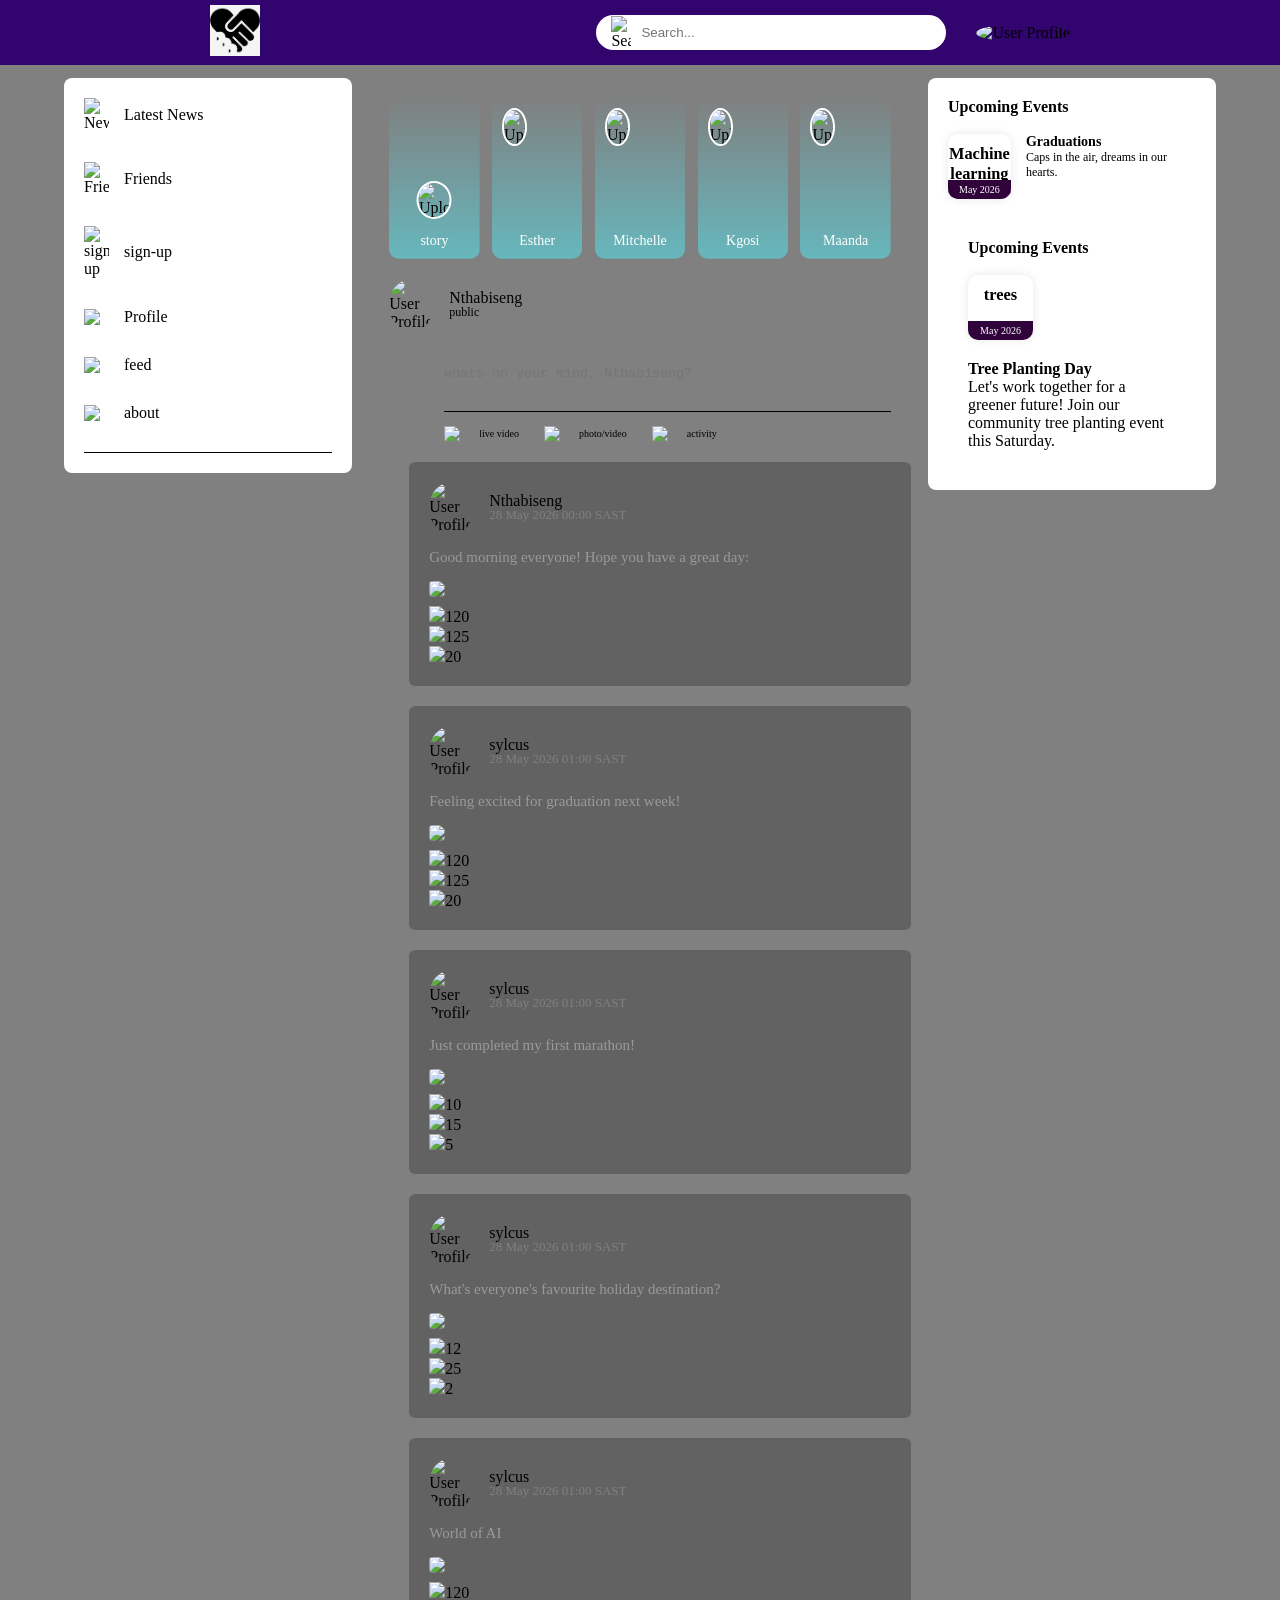
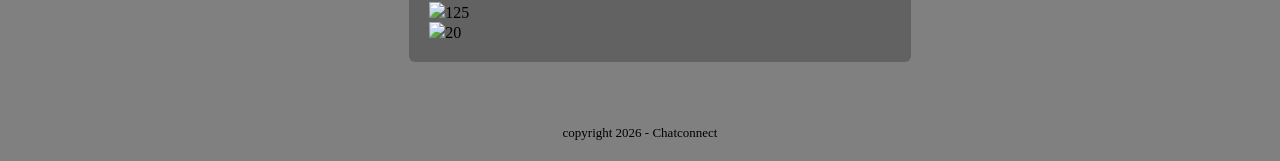
==== home.html @ 028d930f "Add files via upload" ====
<!DOCTYPE html>
<html lang="en">
    
<head>
    <meta charset="UTF-8">
    <meta http-equiv="X-UA-Compatible" content="IE=edge">
    <meta name="viewport" content="width=device-width, initial-scale=1.0">
        <title>Chatconnect</title>
        <link rel="stylesheet" href="chatconnect.css">
</head>


    <body>

        <nav>
     <div class="nav-left"> 
        <img src="Rlogo.png" alt="logo" class="logo">
        <ul>
           
        </ul>
     </div>

     <div class="nav-right">

        <div class="search-box">
              <img src="images/search.png" alt="Search">
            <input type="text" placeholder="Search...">
           
        </div>
        
            <div class="nav-user-icon">
                <div class="nav-user-icon-online"></div>
              <img src="images/profile-pic.png" alt="User Profile">
            </div>

            
        </nav>

            <div class="container">
                
                <div class="left-sidebar"> 
                    <div class="imp-links">
                        <a href="https://news.google.co.za"><img src="images/news.png" alt="News">Latest News</a>
                        <a href="https://www.bewelcome.org"><img src="images/friends.png" alt="Friends">Friends</a>
                        <a href="sign-up1.html"><img src="images/logout.png" alt="sign-up">sign-up</a>
                        <a href="profile.html"><img src="images/profile-home.png">Profile</a>
                        <a href="feed.html"><img src="images/group.png">feed</a>
                        <a href="about.html"><img src="images/feedback.png">about</a>

                    </div>

                    
                   
                </div>

                <div class="main-content">
                    
                    <div class = "story-gallery">
                        <div class = "story story1 ">
                            <img src="images/upload.png" alt="Upload">
                            <p>story</p>
                        </div>
                         <div class = "story story2">
                            <img src="images/member-1.png" alt="Upload">
                            <p>Esther</p>
                        </div>
                         <div class = "story story3">
                            <img src="images/member-3.png" alt="Upload">
                            <p>Mitchelle</p>
                        </div>
                         <div class = "story story4">
                            <img src="images/member-2.png" alt="Upload">
                            <p>Kgosi</p>
                        </div>
                         <div class = "story story5">
                            <img src="images/member-4.png" alt="Upload">
                            <p>Maanda</p>
                        </div>
                    </div>

                    <div class="write-post.container">
                        <div class="user-profile">
                            <img src="images/profile-pic.png" alt="User Profile">
                            <div>
                                <p>Nthabiseng</p>
                                <small>public <i class = "fas fa caret-down"></i></small>
                            </div>
                        </div>

                        <div class = "post-input-container">
                            <textarea rows="3" placeholder="whats on your mind, Nthabiseng? "></textarea> 
                        
                            <div class ="add-post-link">
                               <a href="#"><img src="images/live-video.png">live video</a>
                                <a href="#"><img src="images/photo.png">photo/video</a>
                                <a href="#"><img src="images/feeling.png">activity</a>
                            </div>

                        </div>

                        
                    </div>

                    <div class="post-container">
                         <div class="user-profile">
                            <img src="images/profile-pic.png" alt="User Profile">
                            <div>
                                <p>Nthabiseng</p>
                                <span>28 May 2026 00:00 SAST</span>
                            </div>
                        </div>
                        <p class="post-text"> Good morning everyone! Hope you have a great day: </p>
                            <img src="images/feed-image-1.png" class="post-img">

                            <div class="post-row">
                                <div class="activity-icon">
                                    <div><img src="images/like-blue.png">120</div>
                                     <div><img src="images/comments.png">125</div>
                                      <div><img src="images/share.png">20</div>
                                </div>
                                    <div class="post-prfile-icon">

                                    </div>
                            </div>
                            
                    </div>
                     <div class="post-container">
                         <div class="user-profile">
                            <img src="images/profile-pic.png" alt="User Profile">
                            <div>
                                <p>sylcus</p>
                                <span>28 May 2026 01:00 SAST</span>
                            </div>
                        </div>
                        <p class="post-text"> Feeling excited for graduation next week!</p>
                            <img src="images/feed-image-2.png" class="post-img">

                            <div class="post-row">
                                <div class="activity-icon">
                                    <div><img src="images/like.png">120</div>
                                     <div><img src="images/comments.png">125</div>
                                      <div><img src="images/share.png">20</div>

                                    <div class="post-prfile-icon">

                                    </div>
                                </div>
                            </div>
                    </div>

                      <div class="post-container">
                         <div class="user-profile">
                            <img src="images/profile-pic.png" alt="User Profile">
                            <div>
                                <p>sylcus</p>
                                <span>28 May 2026 01:00 SAST</span>
                            </div>
                        </div>
                        <p class="post-text">Just completed my first marathon! </p>
                            <img src="images/feed-image-4.png" class="post-img">

                            <div class="post-row">
                                <div class="activity-icon">
                                    <div><img src="images/like.png">10</div>
                                     <div><img src="images/comments.png">15</div>
                                      <div><img src="images/share.png">5</div>

                                    <div class="post-prfile-icon">

                                    </div>
                                </div>
                            </div>
                    </div>
                      <div class="post-container">
                         <div class="user-profile">
                            <img src="images/profile-pic.png" alt="User Profile">
                            <div>
                                <p>sylcus</p>
                                <span>28 May 2026 01:00 SAST</span>
                            </div>
                        </div>
                        <p class="post-text"> What's everyone's favourite holiday destination?</span></p>
                            <img src="images/feed-image-5.png" class="post-img">

                            <div class="post-row">
                                <div class="activity-icon">
                                    <div><img src="images/like-blue.png">12</div>
                                     <div><img src="images/comments.png">25</div>
                                      <div><img src="images/share.png">2</div>

                                    <div class="post-prfile-icon">

                                    </div>
                                </div>
                            </div>
                    </div>
                      <div class="post-container">
                         <div class="user-profile">
                            <img src="images/profile-pic.png" alt="User Profile">
                            <div>
                                <p>sylcus</p>
                                <span>28 May 2026 01:00 SAST</span>
                            </div>
                        </div>
                        <p class="post-text"> World of AI</span></p>
                            <img src="images/feed-image-3.png" class="post-img">

                            <div class="post-row">
                                <div class="activity-icon">
                                    <div><img src="images/like.png">120</div>
                                     <div><img src="images/comments.png">125</div>
                                      <div><img src="images/share.png">20</div>

                                    <div class="post-prfile-icon">

                                    </div>
                                </div>
                            </div>
                    </div>

                </div>


                <div class="right-sidebar">
                    <div class = "sidebar-title">
                        <h3>Upcoming Events</h3>
                        <a href="#">See all</a>
                    </div>

                    <div class="event">
                        <div class ="left-event">
                            <h3>Machine learning workshop</h3>
                            <span>May 2026</span>
                        </div>


                        <div class = "right-event">
                            <h4>Graduations</h4>
                            <p>Caps in the air, dreams in our hearts.</p>

                        </div>
                        
                </div>
                 
                  <div class="right-sidebar">
                        <div class = "sidebar-title">
                        <h3>Upcoming Events</h3>
                        <a href="#">See all</a>
                        </div>

                        <div class="event">
                            <div class ="left-event">
                            <h3>trees</h3>
                            <span>May 2026</span>
                            </div>
                        </div>


                            <div class = "right-event">
                            <h4>Tree Planting Day</h4>
                            <p>Let's work together for a greener future!  Join our community tree planting event this Saturday.</p>

                            </div>

                        </div>
                </div>
            </div>
            <script>
        document.querySelectorAll('.like-btn').forEach(function(btn) {
            btn.addEventListener('click', function() {
                var count = btn.querySelector('.count');
                var n = parseInt(count.textContent);
                if (btn.classList.contains('liked')) {
                    btn.classList.remove('liked');
                    btn.querySelector('img').src = 'images/like.png';
                    count.textContent = n - 1;
                } else {
                    btn.classList.add('liked');
                    btn.querySelector('img').src = 'images/like-blue.png';
                    count.textContent = n + 1;
                }
            });
        });

        document.querySelectorAll('.comment-btn').forEach(function(btn) {
            btn.addEventListener('click', function() {
                var post = btn.closest('.post-container');
                var existing = post.querySelector('.comment-box');
                if (existing) { existing.remove(); return; }
                var box = document.createElement('div');
                box.className = 'comment-box';
                box.style.cssText = 'margin-top:10px; display:flex; gap:8px;';
                box.innerHTML = '<input type="text" placeholder="Write a comment..." style="flex:1; padding:6px 10px; border:1px solid #ccc; border-radius:20px; font-size:14px;">'
                              + '<button style="padding:6px 14px; background:#1877f2; color:#fff; border:none; border-radius:20px; cursor:pointer; font-size:14px;">Post</button>';
                post.appendChild(box);
                box.querySelector('input').focus();
                box.querySelector('button').addEventListener('click', function() {
                    var val = box.querySelector('input').value.trim();
                    if (!val) return;
                    var count = btn.querySelector('.count');
                    count.textContent = parseInt(count.textContent) + 1;
                    box.querySelector('input').value = '';
                    box.remove();
                });
            });
        });

        document.querySelectorAll('.share-btn').forEach(function(btn) {
            btn.addEventListener('click', function() {
                var count = btn.querySelector('.count');
                count.textContent = parseInt(count.textContent) + 1;
                var msg = document.createElement('span');
                msg.textContent = ' Shared!';
                msg.style.cssText = 'font-size:13px; color:#1877f2; margin-left:4px;';
                btn.appendChild(msg);
                setTimeout(function() { msg.remove(); }, 1500);
            });
        });
    </script>
        <div class="footer" >
            <P>copyright 2026 - Chatconnect</P>
        </div>  
    </body>
---- chatconnect.css ----
*{
    margin: 0;
    padding: 0;
    box-sizing:border-box;
    
}
body{
    background: gray;
}


nav{
    display: flex;
    align-items: center;
    justify-content: space-around;
    background: rgb(50, 4, 110);
    padding: 5px 5%;
    position: sticky;
    top: 0;
    z-index: 100;
}
.logo{
    width: 50px;
    margin-right: 45px;
}

nav-left, .nav-right{
    display: flex;
    align-items: center;
}
nav-left ul li{
    display: inline-block;
    list-style: none;
}
nav-left ul li img{
    width: 28px;
    margin: 0 15px;
}

.nav-user-icon img{
    width: 40px;
    border-radius: 50%;
    cursor: pointer;
}

.nav-user-icon{
    margin-left: 30px;
}

.search-box{
    background: white;
    width:350px;
    border-radius: 20px;
    display: flex;
    align-items: center;
    padding: 0 15px;
}

.search-box img{
    width: 20px;
}

.search-box input{
    border: 0;
    background: transparent;
    width: 100%;
    padding: 10px;
    outline: none;
}

.online{
    position: relative;
}

.online::after{
    content: '';
    width: 10px;
    height: 10px;
    background: green;
    border-radius: 50%;
    top: 0;
    right: 0;
    border: 2px solid white;
}

.container{
    display: flex;
    justify-content: space-between;
    padding: 13px 5%;
}

.left-sidebar{
    flex-basis: 25%;
    position: sticky;
    top: 70px;
    align-self: flex-start;
    background:white;
    border-radius: 8px;
    padding: 20px;
    color: black;
    
}

.right-sidebar{
    flex-basis: 25%;
    position: sticky;
    top: 70px;
    align-self: flex-start;
    background: white;
    padding: 20px;
    border-radius: 8px;
    color: black;
}

.main-content{
    flex-basis: 47%;
    padding: 20px;
}

.imp-links a, .shortcuts-links a{
    text-decoration: none;
    display: flex;
    align-items: center;
    margin-bottom: 30px;
    color: black;
    width: fit-content;
    
}

.imp-links a img{
    width: 25px;
    margin-right: 15px;
}

.imp-links{
    border-bottom: 1px solid black;

}

.shortcuts-links a img{
    width: 40px;
    border-radius: 4px;
    margin-right: 15px;
}

.shortcuts-links p{
    color: black;
    margin: 15px 0;
    font-weight: 500;
}

.sidebar-title{
    display: flex;
    align-items: center;
    justify-content: space-between;
    margin-bottom: 18px;
}

.sidebar-title h3{
    font-weight: 600;
    font-size: 16px;

}
.sidebar-title a{
    text-decoration: none;
    color: white;
    font-size: 14px;
}

.event{
    display: flex;
    font-size: 14px;
    margin-bottom: 20px;
}

.left-event{
    border-radius: 10px;
    height: 65px;
    width: 65px;
    margin-right: 15px;
    padding-top: 10px;
    text-align: center;
    position: relative;
    overflow: hidden;
    box-shadow: 0 0 10px rgba(0,0,0,0.1);
}

.event p{
    font-size: 12px;
}

.event a { 
    font-size: 12px;
    text-decoration: none;
    color: rgb(248, 250, 250);
}

.left-event span{
    position: absolute;
    bottom: 0;
    left: 0;
    width: 100%;
    background:  rgb(48, 4, 59);
    color: white;
    font-size: 10px;
    padding: 4px 0;
   
}
.sidebar-ads{
    width: 100%;
    margin-bottom: 20px;
    border-radius: 8px;
}

.story-gallery{
     display: flex;
     justify-content: space-between;
     margin-bottom: 20px;
}
.story{
    flex-basis: 18%;
    padding-top: 32%;
    
    background-position: center;
    background-size: cover;
    border-radius: 10px;
    position: relative;
    overflow: hidden;
}

.story img{
    position: absolute;
    width: 25px;
    border-radius: 65%;
    top: 10px;
    left: 10px;
    border: 2px solid white;

}
.story p{
    position: absolute;
    bottom: 10px;
    width: 100%;
    text-align: center;
    color: white;
    font-size: 14px;
    font-weight: 500;
}
.story1{
    background-image: linear-gradient(transparent, rgba(77, 238, 250, 0.5)), url(images/status-1.png);
}
.story2{
    background-image: linear-gradient(transparent, rgba(77, 238, 250, 0.5)), url(images/status-2.png);
}
.story3{
    background-image: linear-gradient(transparent, rgba(77, 238, 250, 0.5)), url(images/status-4.png);
}
.story4{
    background-image: linear-gradient(transparent, rgba(77, 238, 250, 0.5)), url(images/status-3.png);
}
.story5{
    background-image: linear-gradient(transparent, rgba(77, 238, 250, 0.5)), url(images/status-5.png);
}

.story.story1 img{
    top: unset;
    left: 50%;
    bottom:40px;
    transform: translateX(-50%);
    width: 35px;
}

.write-post-container{
    width: 100%;
    background: white;
    border-radius: 8px;
    padding: 15px;
    columns: #626262;
}

.user-profile{
    display: flex;
    align-items: center;
    margin-bottom: 15px;
}
.user-profile img{
    width: 45px;
    border-radius: 50%;
    margin-right: 15px;
}

.user-profile p{
    margin-bottom: -5px;
    font-weight: 500;
    color: black;

}

.user-profile small{
    font-size: 12px;


}

.post-input-container{
    padding-left: 55px;
    padding-top: 20px;
}

.post-input-container textarea{
    width:100%;
    border:0;
    outline:0;
    border-bottom: 1px solid black;
    background: gray;
    resize: none;

}
.add-post-link{
    display:flex;
    margin-top: 10px;
}
.add-post-link a{
    text-decoration: none;
    display: flex;
    align-items: center;
    color: black;
    margin-right: 25px;
    font-size: 10px;
}

.add-post-link a img{
    width: 20px;
    margin-right: 15px;

}

.post-container{
    width: 100%;
    background: #626262;
    border-radius: 6px;
    padding: 20px;
    color: black;
    margin:20px;
}

.user-profile span{
    font-size: 13px;
    color: gray;

}

.post-text{
    color: #9a9a99;
    margin: 15px 0;
    font-size: 15px;
}

.post-text span{
    color: purple;
    font-weight: 500;
}

.post-text a{
    color: #1876f2;
    text-decoration: none;
}
.post-img{
    width: 100%;
    border-radius: 4px;
    margin-bottom: 5px;
}

.post-row{
    display:flex;
    align-items: center;
    justify-content: space-between;
}

.activity-icons div img{
    width: 18px;
    margin-right: 10px;

}
.activity-icons div{
    display: inline-flex;
    align-items: center;
    margin-right: 30px;
}

.footer{
    text-align: center;
    color: black;
    padding: 10px 0 20px;
    font-size: 13px;
}
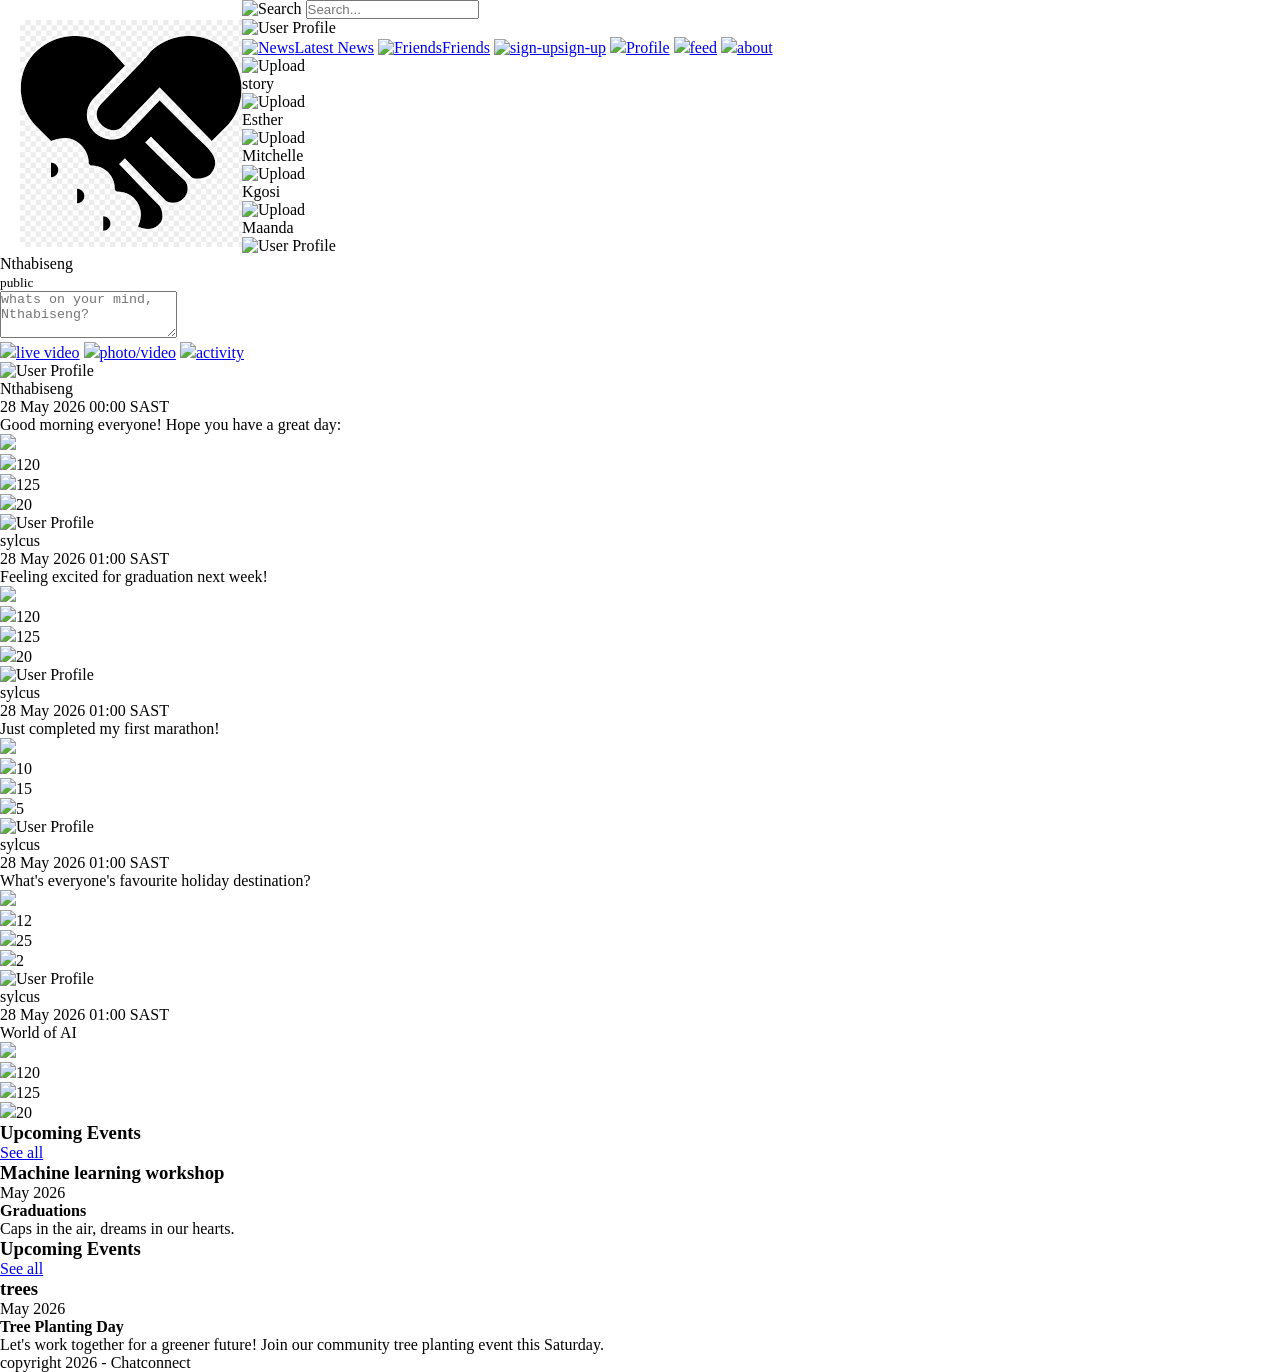
==== commit 48ec7383: "Rename index.html to home.html" ====
--- a/home.html
+++ b/home.html
@@ -6,7 +6,7 @@
     <meta http-equiv="X-UA-Compatible" content="IE=edge">
     <meta name="viewport" content="width=device-width, initial-scale=1.0">
         <title>Chatconnect</title>
-        <link rel="stylesheet" href="chatconnect.css">
+        <link rel="stylesheet" href="chatconnect1.css">
 </head>
 
 
@@ -323,4 +323,4 @@
     </body>
 
                
-            +            
--- a/chatconnect1.css
+++ b/chatconnect1.css
@@ -0,0 +1,270 @@
+*{
+    margin: 0;
+    padding: 0;
+    
+}
+.main{
+    width: 100%;
+    height: 200vh;
+    background: linear-gradient(to top, rgba(0, 0, 0, 0.5)50%,rgba(0, 0, 0, 0.5)50%),url("https://images.unsplash.com/photo-1506744038136-46273834b3fb?ixlib=rb-4.0.3&ixid=M3wxMjA3fDB8MHxzZWFyY2h8Mnx8Y29kZXJ8ZW58MHx8MHx8fDA%3D&auto=format&fit=crop&w=500&q=60") no-repeat center center/cover;
+    background-position: center;
+    background-size: cover;
+
+}
+
+.navbar{
+    width: 1200px;
+    height: 75px;
+   margin: auto;
+}
+
+.icon{
+    width: 200px;
+    height: 70px; 
+    float: left;
+    
+}
+
+.logo{
+    color: white;
+    font-size: 35px;
+    font-family: 'Times New Roman';
+    padding-left: 20px;
+    padding-top: 20px;
+    float: left;
+}
+
+.menu{
+    width: 400px;
+    height: 70px;
+    float: left;
+}
+
+ul{
+    float: left;
+    display: flex;
+    justify-content: center;
+    align-items: center;
+}
+
+ul li{
+    list-style: none;
+    margin-left: 67px;
+    font-size: 14px;
+    margin-top:27px;
+}
+
+ul li a{
+    text-decoration: none;
+    color: white;
+    font-family: 'Times New Roman';
+    font-weight: bold;
+    transition: 0.4s ease-in-out;
+}
+
+ul li a:hover{
+    color: rgb(255, 255, 255);
+    background-color: rgb(75, 222, 241);
+    padding: 5px;
+    border-radius: 5px;
+}
+
+.search{
+    top: -5%;
+    width: 330px;
+    float: left;
+    margin-left:470px;
+    position: relative;
+}
+
+.srch{
+    font-family: 'Arial';
+    width: 200px;
+    height: 40px;
+   background:transparent;
+    border: 1px solid white;
+    margin-top:15px;
+    color: white;
+    border-right: none;
+    font-size: 16px;
+    padding: 10px;
+    float:left;
+    border-bottom-left-radius: 5px;
+    border-top-left-radius: 5px;
+}
+
+.btn{
+    width: 100px;
+    height: 40px;
+    background: white;
+    border: 2px solid white;
+    margin-top:15px;
+    color: black;
+    font-size: 16px;
+    border-left: none;
+    cursor: pointer;
+    float:left;
+    border-bottom-right-radius: 5px;
+    border-top-right-radius: 5px;
+
+}
+.btn:focus{
+    outline: none;
+}
+
+.srch:focus{
+    outline: none;
+}
+
+.content{
+    width: 1200px;
+    height: auto;
+    margin: auto;
+    color: white;
+    position: relative;
+}
+
+.content .par{
+    padding-left: 20px;
+    padding-bottom: 25px;
+    font-family: 'Times New Roman';
+    letter-spacing: 1.2px;
+    line-height:30px;
+}
+.content h1{
+    font-size: 50px;
+    font-family: 'Times New Roman';
+    padding-left: 20px;
+    padding-top: 9%;
+    letter-spacing: 2px;
+}
+.content .cn{
+    width: 160px;
+    height: 40px;
+    background: white;
+    border: none;
+    cursor: pointer;
+    border-radius: 5px;
+    margin-bottom: 10px;
+    margin-left: 20px;
+    font: 16px;
+    transition: .4s ease;
+}
+
+.content .cn a{
+    text-decoration: none;
+    color: black;
+    transition: .3s ease-in-out;
+}
+
+.cn:hover{
+    background-color: blue;
+}
+
+.content span{
+    color: rgb(61, 4, 75);
+    font-size: 60px;
+    font-family: 'Times New Roman';
+    padding-left: 20px;
+}
+
+.form{
+    width: 250px;
+    height: 500px;
+    background: linear-gradient(to top , rgba(0, 0, 0, 0.5)50%,rgba(0, 0, 0, 0.5)50%);
+    position: absolute;
+    top: 25%;
+    left: 870px;
+    border-radius: 10px;
+    padding: 25px;
+}
+
+.form h2{
+    width: 220px;
+    font-family: 'Times New Roman';
+    text-align: center;
+    color: white;
+    font-size: 22px;
+    background-color: rgb(66, 6, 78);
+    border-radius: 10px;
+    margin: 2px;
+    padding: 10px;
+}
+
+.form input{
+    width: 240px;
+    height: 35px;
+    background: transparent;
+    border-bottom: 1px solid white;
+    border-top: none;
+    border-right: none;
+    border-left:none;
+    color: rgb(71, 5, 80);
+    font-size: 15px;
+    letter-spacing: 1px;
+    margin-top: 30px;
+    font-family: sans-serif;
+}
+
+.form input:focus{
+    outline: none;
+}
+
+.form input::placeholder{
+    color: white;
+    font-family: sans-serif;
+}
+
+.btnn{
+width: 240px;
+height:  40px;
+background: rgb(67, 4, 73);
+border: none;
+font-size: 18px;
+border-radius: 10px;
+cursor: pointer;
+color: white;
+transition: 0.4s ease;
+}
+
+.btnn:hover{
+    background: rgb(67, 3, 73);
+    color: white;
+}
+
+.btnn a{
+    text-decoration: none;
+    color: white;
+    font-weight: bold;
+}
+
+.form .link{
+    font-family: 'Times New Roman';
+    font-size: 17px;
+    padding-top: 20px;
+    text-align: center;
+}
+.form .link a{
+    text-decoration: none;
+    color: white;
+}
+
+.form .link a:hover{
+    color: rgb(80, 6, 80);
+}
+
+.form select{
+    width: 240px;
+    height: 35px;
+    background: transparent;
+    border-bottom: 1px solid white;
+    border-top: none;
+    border-right: none;
+    border-left:none;
+    color: rgb(71, 5, 80);
+    font-size: 15px;
+    letter-spacing: 1px;
+    margin-top: 30px;
+    font-family: sans-serif;
+    
+}
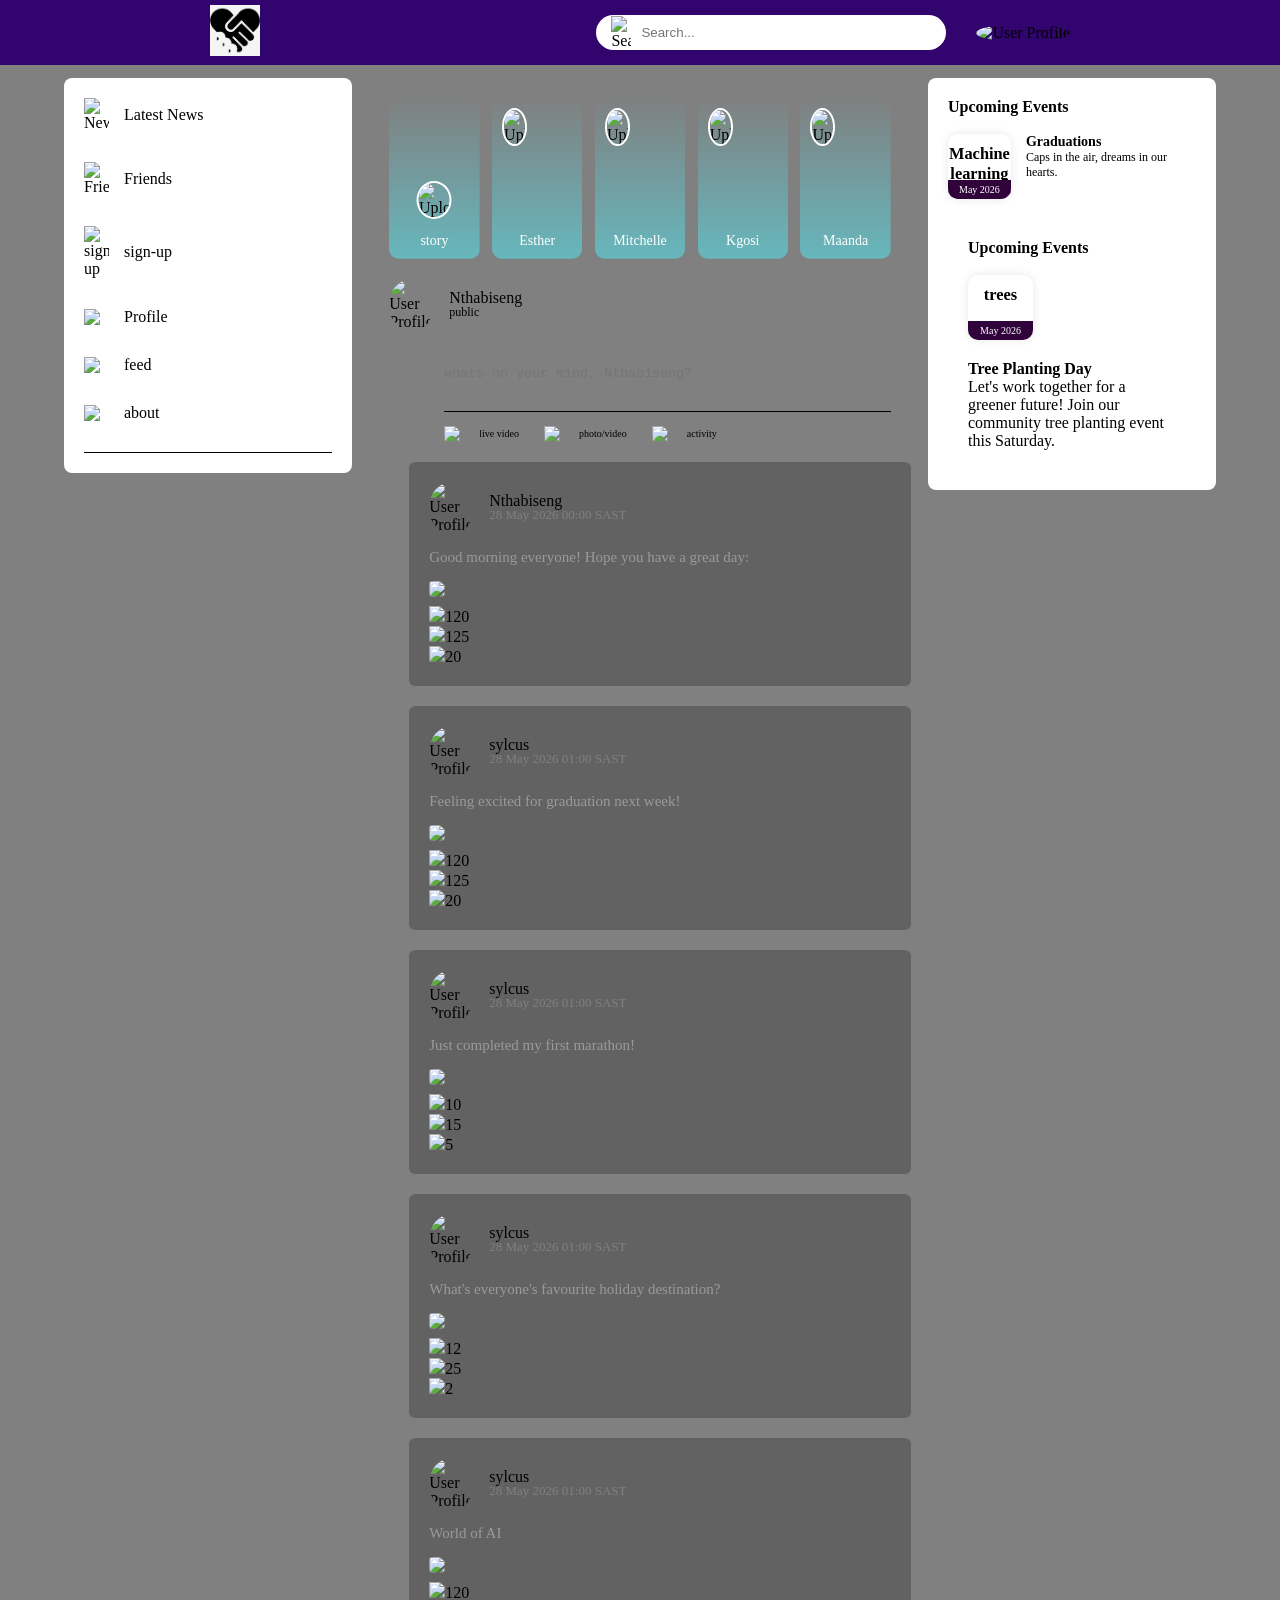
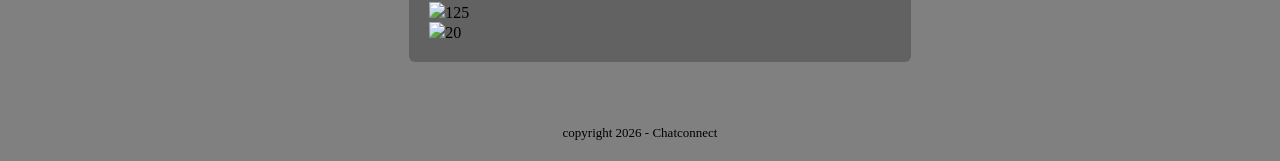
==== commit 197e83fd: "Update home.html" ====
--- a/home.html
+++ b/home.html
@@ -6,7 +6,7 @@
     <meta http-equiv="X-UA-Compatible" content="IE=edge">
     <meta name="viewport" content="width=device-width, initial-scale=1.0">
         <title>Chatconnect</title>
-        <link rel="stylesheet" href="chatconnect1.css">
+        <link rel="stylesheet" href="chatconnect.css">
 </head>
 
 
--- a/chatconnect.css
+++ b/chatconnect.css
@@ -0,0 +1,397 @@
+*{
+    margin: 0;
+    padding: 0;
+    box-sizing:border-box;
+    
+}
+body{
+    background: gray;
+}
+
+
+nav{
+    display: flex;
+    align-items: center;
+    justify-content: space-around;
+    background: rgb(50, 4, 110);
+    padding: 5px 5%;
+    position: sticky;
+    top: 0;
+    z-index: 100;
+}
+.logo{
+    width: 50px;
+    margin-right: 45px;
+}
+
+nav-left, .nav-right{
+    display: flex;
+    align-items: center;
+}
+nav-left ul li{
+    display: inline-block;
+    list-style: none;
+}
+nav-left ul li img{
+    width: 28px;
+    margin: 0 15px;
+}
+
+.nav-user-icon img{
+    width: 40px;
+    border-radius: 50%;
+    cursor: pointer;
+}
+
+.nav-user-icon{
+    margin-left: 30px;
+}
+
+.search-box{
+    background: white;
+    width:350px;
+    border-radius: 20px;
+    display: flex;
+    align-items: center;
+    padding: 0 15px;
+}
+
+.search-box img{
+    width: 20px;
+}
+
+.search-box input{
+    border: 0;
+    background: transparent;
+    width: 100%;
+    padding: 10px;
+    outline: none;
+}
+
+.online{
+    position: relative;
+}
+
+.online::after{
+    content: '';
+    width: 10px;
+    height: 10px;
+    background: green;
+    border-radius: 50%;
+    top: 0;
+    right: 0;
+    border: 2px solid white;
+}
+
+.container{
+    display: flex;
+    justify-content: space-between;
+    padding: 13px 5%;
+}
+
+.left-sidebar{
+    flex-basis: 25%;
+    position: sticky;
+    top: 70px;
+    align-self: flex-start;
+    background:white;
+    border-radius: 8px;
+    padding: 20px;
+    color: black;
+    
+}
+
+.right-sidebar{
+    flex-basis: 25%;
+    position: sticky;
+    top: 70px;
+    align-self: flex-start;
+    background: white;
+    padding: 20px;
+    border-radius: 8px;
+    color: black;
+}
+
+.main-content{
+    flex-basis: 47%;
+    padding: 20px;
+}
+
+.imp-links a, .shortcuts-links a{
+    text-decoration: none;
+    display: flex;
+    align-items: center;
+    margin-bottom: 30px;
+    color: black;
+    width: fit-content;
+    
+}
+
+.imp-links a img{
+    width: 25px;
+    margin-right: 15px;
+}
+
+.imp-links{
+    border-bottom: 1px solid black;
+
+}
+
+.shortcuts-links a img{
+    width: 40px;
+    border-radius: 4px;
+    margin-right: 15px;
+}
+
+.shortcuts-links p{
+    color: black;
+    margin: 15px 0;
+    font-weight: 500;
+}
+
+.sidebar-title{
+    display: flex;
+    align-items: center;
+    justify-content: space-between;
+    margin-bottom: 18px;
+}
+
+.sidebar-title h3{
+    font-weight: 600;
+    font-size: 16px;
+
+}
+.sidebar-title a{
+    text-decoration: none;
+    color: white;
+    font-size: 14px;
+}
+
+.event{
+    display: flex;
+    font-size: 14px;
+    margin-bottom: 20px;
+}
+
+.left-event{
+    border-radius: 10px;
+    height: 65px;
+    width: 65px;
+    margin-right: 15px;
+    padding-top: 10px;
+    text-align: center;
+    position: relative;
+    overflow: hidden;
+    box-shadow: 0 0 10px rgba(0,0,0,0.1);
+}
+
+.event p{
+    font-size: 12px;
+}
+
+.event a { 
+    font-size: 12px;
+    text-decoration: none;
+    color: rgb(248, 250, 250);
+}
+
+.left-event span{
+    position: absolute;
+    bottom: 0;
+    left: 0;
+    width: 100%;
+    background:  rgb(48, 4, 59);
+    color: white;
+    font-size: 10px;
+    padding: 4px 0;
+   
+}
+.sidebar-ads{
+    width: 100%;
+    margin-bottom: 20px;
+    border-radius: 8px;
+}
+
+.story-gallery{
+     display: flex;
+     justify-content: space-between;
+     margin-bottom: 20px;
+}
+.story{
+    flex-basis: 18%;
+    padding-top: 32%;
+    
+    background-position: center;
+    background-size: cover;
+    border-radius: 10px;
+    position: relative;
+    overflow: hidden;
+}
+
+.story img{
+    position: absolute;
+    width: 25px;
+    border-radius: 65%;
+    top: 10px;
+    left: 10px;
+    border: 2px solid white;
+
+}
+.story p{
+    position: absolute;
+    bottom: 10px;
+    width: 100%;
+    text-align: center;
+    color: white;
+    font-size: 14px;
+    font-weight: 500;
+}
+.story1{
+    background-image: linear-gradient(transparent, rgba(77, 238, 250, 0.5)), url(images/status-1.png);
+}
+.story2{
+    background-image: linear-gradient(transparent, rgba(77, 238, 250, 0.5)), url(images/status-2.png);
+}
+.story3{
+    background-image: linear-gradient(transparent, rgba(77, 238, 250, 0.5)), url(images/status-4.png);
+}
+.story4{
+    background-image: linear-gradient(transparent, rgba(77, 238, 250, 0.5)), url(images/status-3.png);
+}
+.story5{
+    background-image: linear-gradient(transparent, rgba(77, 238, 250, 0.5)), url(images/status-5.png);
+}
+
+.story.story1 img{
+    top: unset;
+    left: 50%;
+    bottom:40px;
+    transform: translateX(-50%);
+    width: 35px;
+}
+
+.write-post-container{
+    width: 100%;
+    background: white;
+    border-radius: 8px;
+    padding: 15px;
+    columns: #626262;
+}
+
+.user-profile{
+    display: flex;
+    align-items: center;
+    margin-bottom: 15px;
+}
+.user-profile img{
+    width: 45px;
+    border-radius: 50%;
+    margin-right: 15px;
+}
+
+.user-profile p{
+    margin-bottom: -5px;
+    font-weight: 500;
+    color: black;
+
+}
+
+.user-profile small{
+    font-size: 12px;
+
+
+}
+
+.post-input-container{
+    padding-left: 55px;
+    padding-top: 20px;
+}
+
+.post-input-container textarea{
+    width:100%;
+    border:0;
+    outline:0;
+    border-bottom: 1px solid black;
+    background: gray;
+    resize: none;
+
+}
+.add-post-link{
+    display:flex;
+    margin-top: 10px;
+}
+.add-post-link a{
+    text-decoration: none;
+    display: flex;
+    align-items: center;
+    color: black;
+    margin-right: 25px;
+    font-size: 10px;
+}
+
+.add-post-link a img{
+    width: 20px;
+    margin-right: 15px;
+
+}
+
+.post-container{
+    width: 100%;
+    background: #626262;
+    border-radius: 6px;
+    padding: 20px;
+    color: black;
+    margin:20px;
+}
+
+.user-profile span{
+    font-size: 13px;
+    color: gray;
+
+}
+
+.post-text{
+    color: #9a9a99;
+    margin: 15px 0;
+    font-size: 15px;
+}
+
+.post-text span{
+    color: purple;
+    font-weight: 500;
+}
+
+.post-text a{
+    color: #1876f2;
+    text-decoration: none;
+}
+.post-img{
+    width: 100%;
+    border-radius: 4px;
+    margin-bottom: 5px;
+}
+
+.post-row{
+    display:flex;
+    align-items: center;
+    justify-content: space-between;
+}
+
+.activity-icons div img{
+    width: 18px;
+    margin-right: 10px;
+
+}
+.activity-icons div{
+    display: inline-flex;
+    align-items: center;
+    margin-right: 30px;
+}
+
+.footer{
+    text-align: center;
+    color: black;
+    padding: 10px 0 20px;
+    font-size: 13px;
+}
+
